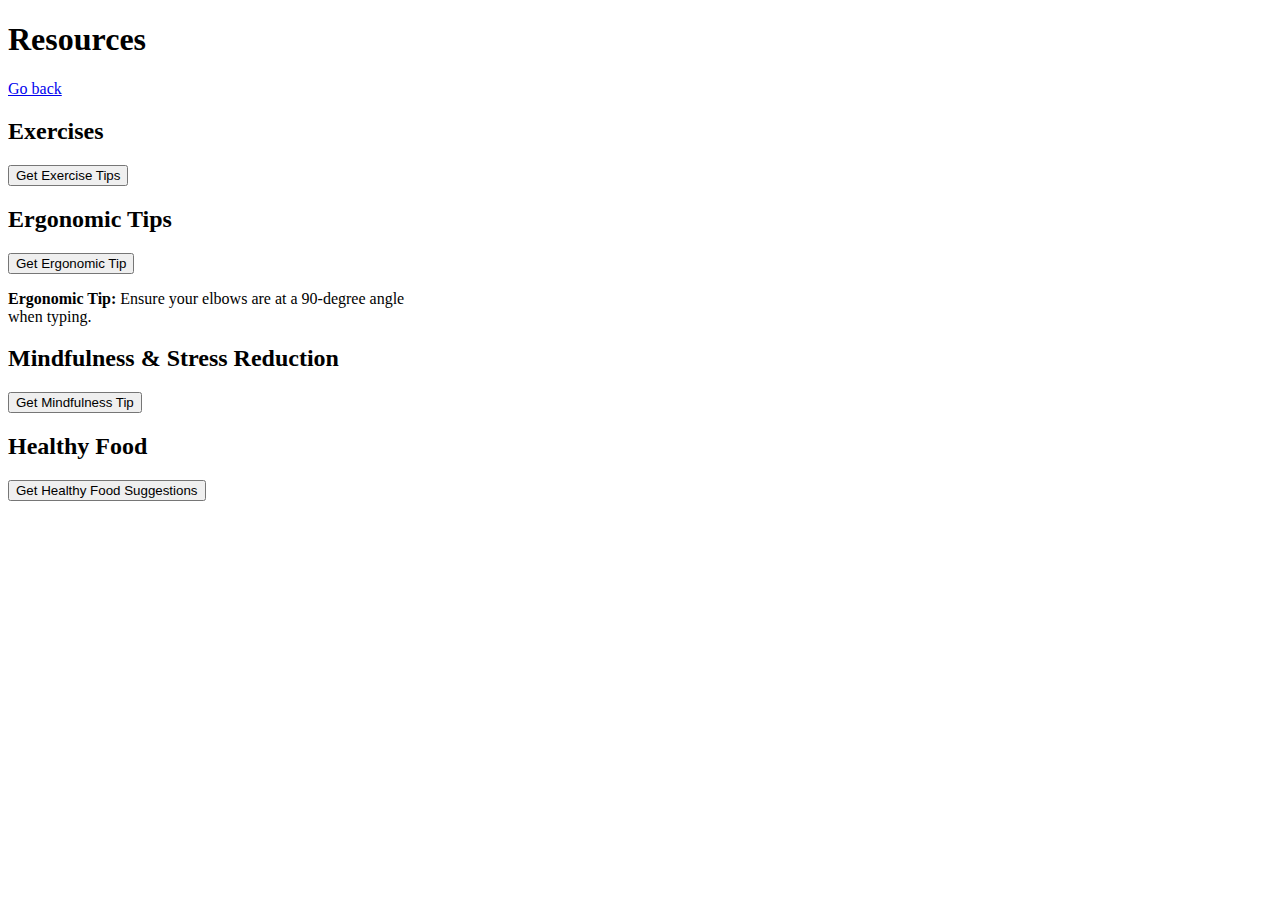
==== resources.html @ 4a131953 "refactoring" ====
<!DOCTYPE html>
<html lang="en">
<head>
    <meta charset="UTF-8">
    <meta name="viewport" content="width=device-width, initial-scale=1.0">
    <title>Healthy Dev Habits</title>
    <style>
        body {
            width: 400px; /* Adjust this value as needed */
        }
    </style>
</head>
<body>
    <div id="content">
        <h1>Resources</h1>
        <a href="index.html">Go back</a>
        <div>
            <h2>Exercises</h2>
            <button id="getExerciseTips">Get Exercise Tips</button>
            <ul id="exerciseTips"></ul>
        </div>
        
        <div class="ergonomic-tips">
            <h2>Ergonomic Tips</h2>
            <button id="getErgonomicTip">Get Ergonomic Tip</button>
            <div id="ergonomicTips">
            </div>
        </div>
        <div class="mindfulness-stress-reduction">
            <h2>Mindfulness & Stress Reduction</h2>
            <button id="getMindfulnessTip">Get Mindfulness Tip</button>
            <div id="mindfulnessTips">
                <!-- Mindfulness and stress reduction tips will be displayed here -->
            </div>
        </div>
        <div>
            <h2>Healthy Food</h2>
            <button id="getFoodSuggestions">Get Healthy Food Suggestions</button>
            <ul id="foodSuggestions"></ul>
        </div>
        

        <!-- <h1>Networking Opportunities</h1>
        <button id="getEventInfo">Get Networking Events</button>
        <ul id="eventList"></ul> -->

    </div>
    <script src="background.js"></script>
    <script src="exercise.js"></script>
    <script src="ergonomics.js"></script>
    <script src="mindfulness.js"></script>
    <script src="healthyfood.js"></script>
    <script src="networking.js"></script>
</body>
</html>
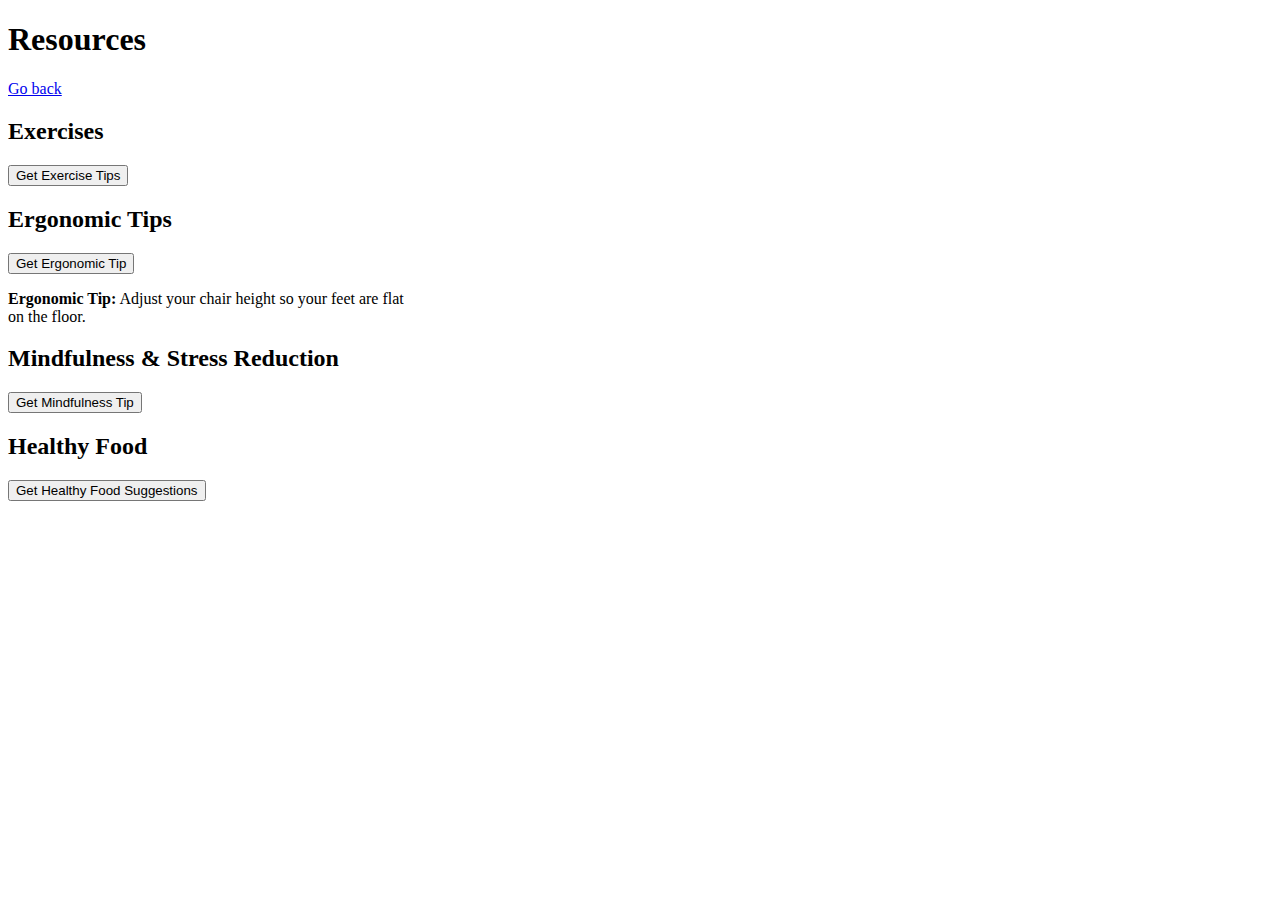
==== commit ca3d6204: "mindfulness refactoring" ====
--- a/resources.html
+++ b/resources.html
@@ -48,7 +48,7 @@
     <script src="background.js"></script>
     <script src="exercise.js"></script>
     <script src="ergonomics.js"></script>
-    <script src="mindfulness.js"></script>
+    <script src="mindfulnessTips.js"></script>
     <script src="healthyfood.js"></script>
     <script src="networking.js"></script>
 </body>
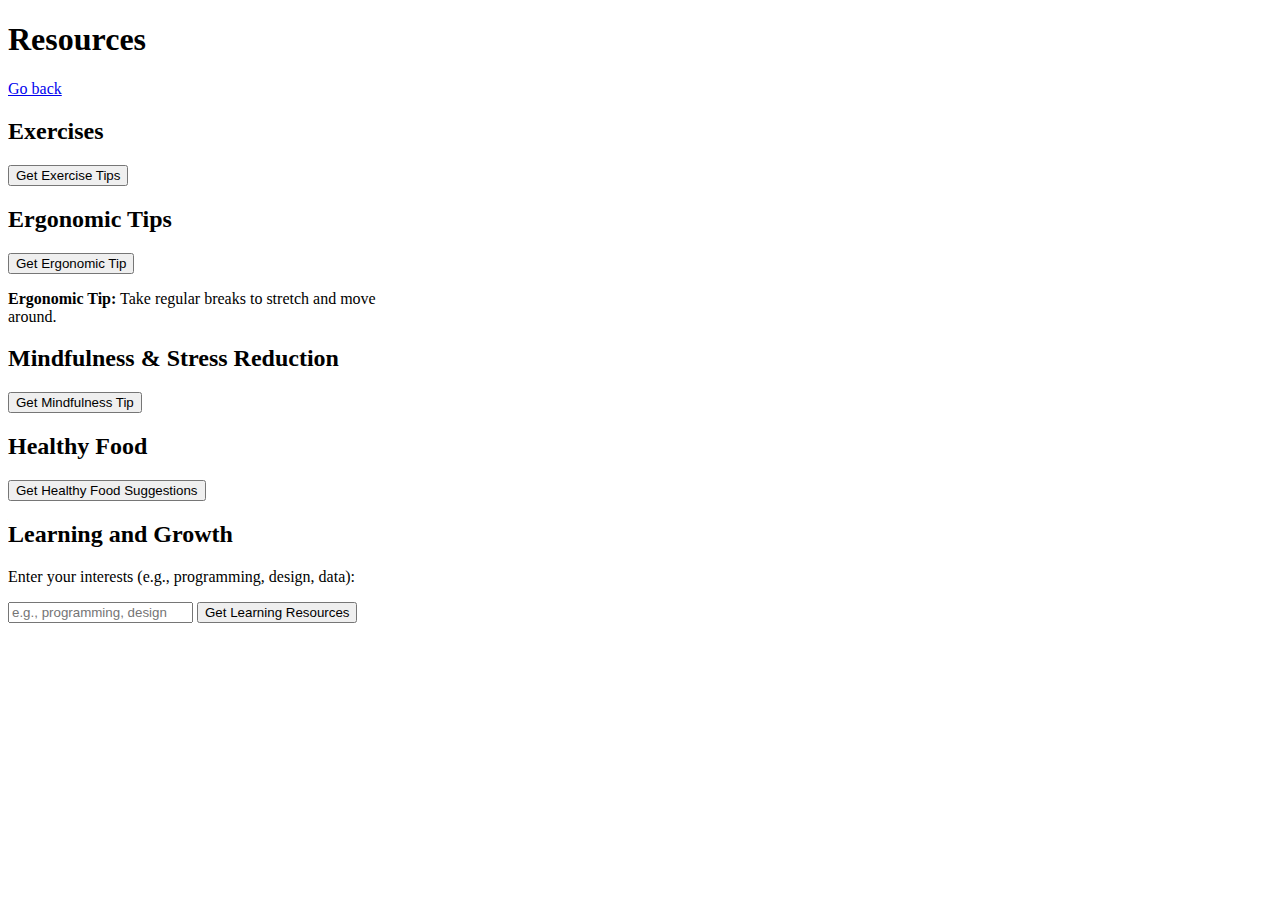
==== commit e17fd365: "refactoring" ====
--- a/resources.html
+++ b/resources.html
@@ -39,6 +39,13 @@
             <ul id="foodSuggestions"></ul>
         </div>
         
+        <div class="learning-section"></div>
+            <h2>Learning and Growth</h2>
+            <p>Enter your interests (e.g., programming, design, data):</p>
+            <input type="text" id="interestsInput" placeholder="e.g., programming, design">
+            <button id="suggestResources">Get Learning Resources</button>
+            <ul id="resourcesList"></ul>
+        </div>
 
         <!-- <h1>Networking Opportunities</h1>
         <button id="getEventInfo">Get Networking Events</button>
@@ -51,5 +58,6 @@
     <script src="mindfulnessTips.js"></script>
     <script src="healthyfood.js"></script>
     <script src="networking.js"></script>
+    <script src="learning.js"></script>
 </body>
 </html>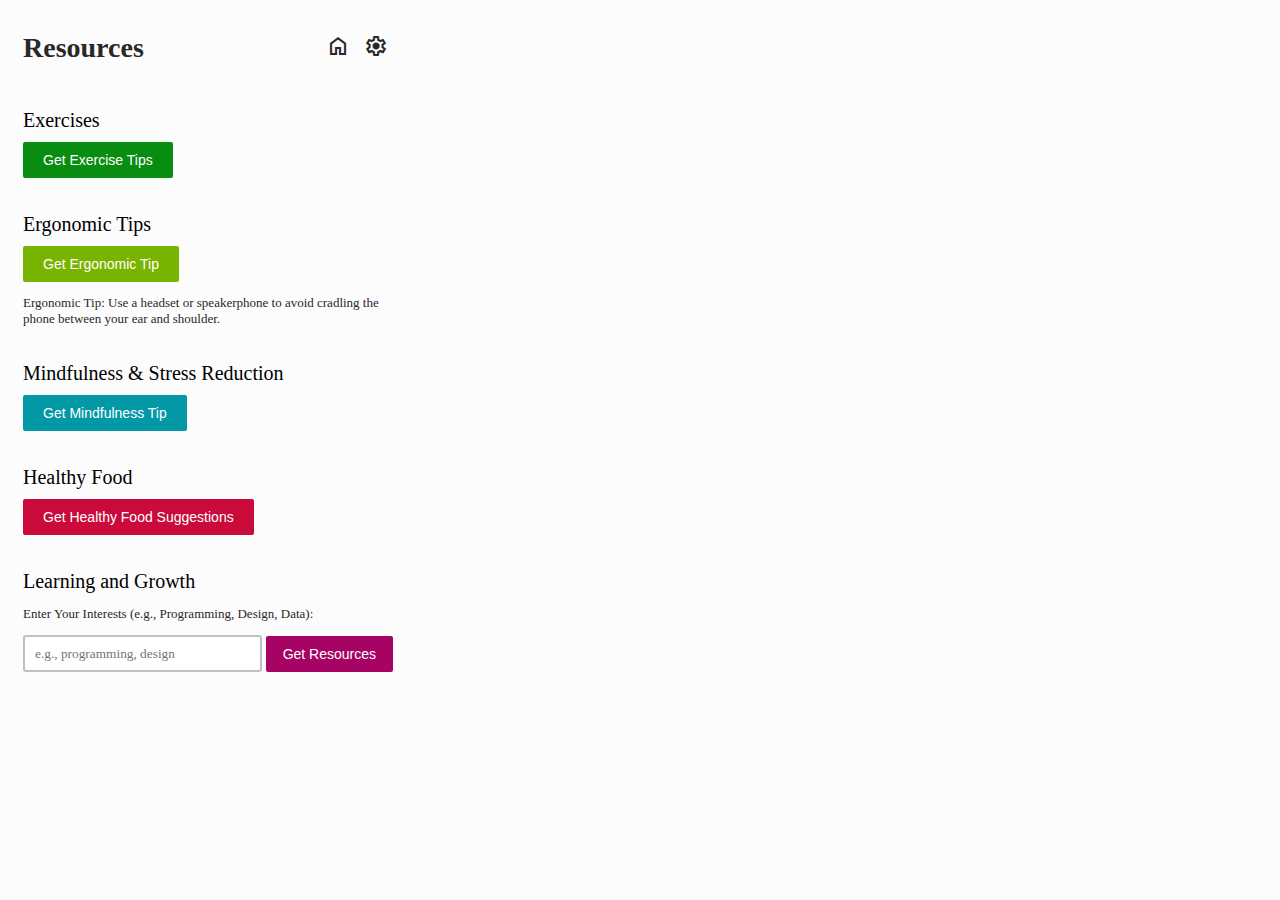
==== commit db686ef4: "updated reminders design and functionality" ====
--- a/resources.html
+++ b/resources.html
@@ -4,60 +4,71 @@
     <meta charset="UTF-8">
     <meta name="viewport" content="width=device-width, initial-scale=1.0">
     <title>Healthy Dev Habits</title>
-    <style>
-        body {
-            width: 400px; /* Adjust this value as needed */
-        }
-    </style>
+    <link rel="stylesheet" href="styles.css">
+    <link href="https://fonts.googleapis.com/css2?family=Material+Symbols+Outlined" rel="stylesheet" />
 </head>
 <body>
     <div id="content">
-        <h1>Resources</h1>
-        <a href="index.html">Go back</a>
-        <div>
-            <h2>Exercises</h2>
-            <button id="getExerciseTips">Get Exercise Tips</button>
-            <ul id="exerciseTips"></ul>
-        </div>
-        
-        <div class="ergonomic-tips">
-            <h2>Ergonomic Tips</h2>
-            <button id="getErgonomicTip">Get Ergonomic Tip</button>
-            <div id="ergonomicTips">
+        <div class="nav-bar">
+            <h1>Resources</h1>
+            <div>
+                <a href="index.html">
+                    <span class="material-symbols-outlined" style="color: #282828; margin: 0 5px; text-decoration: none;">
+                    home
+                    </span>
+                </a>
+               <a href="settings.html">
+                    <span class="material-symbols-outlined" style="color: #282828; margin: 0 5px;">
+                    settings
+                    </span>
+                </a>
             </div>
         </div>
-        <div class="mindfulness-stress-reduction">
-            <h2>Mindfulness & Stress Reduction</h2>
-            <button id="getMindfulnessTip">Get Mindfulness Tip</button>
-            <div id="mindfulnessTips">
-                <!-- Mindfulness and stress reduction tips will be displayed here -->
+        <div style="padding: 5px 15px;">
+        
+            <div class="exercise section">
+                <h2>Exercises</h2>
+                <button id="getExerciseTips" class="button" style="background-color: #088D11; margin-top: 10px;">Get Exercise Tips</button>
+                <ul id="exerciseTips"></ul>
+            </div>
+            
+            <div class="ergonomic-tips ergonomic section">
+                <h2>Ergonomic Tips</h2>
+                <button id="getErgonomicTip" class="button" style="background-color: #78B400; margin-top: 10px;">Get Ergonomic Tip</button>
+                <div id="ergonomicTips">
+                </div>
+            </div>
+            
+            <div class="mindfulness-stress-reduction section">
+                <h2>Mindfulness & Stress Reduction</h2>
+                <button id="getMindfulnessTip" class="button" style="background-color: #0398A6; margin-top: 10px;">Get Mindfulness Tip</button>
+                <div id="mindfulnessTips">
+                    
+                </div>
+            </div>
+
+            <div class="healthy-food section">
+                <h2>Healthy Food</h2>
+                <button id="getFoodSuggestions" class="button" style="background-color: #C90A3A; margin-top: 10px;">Get Healthy Food Suggestions</button>
+                <div id="foodSuggestions"></div>
+            </div>
+            
+            <div class="learning-section section">
+                <h2>Learning and Growth</h2>
+                <p>Enter Your Interests (e.g., Programming, Design, Data):</p>
+                <div class="input-button-section">
+                    <input type="text" id="interestsInput" placeholder="e.g., programming, design">
+                    <button id="suggestResources" class="button" style="background-color: #A60365; padding: 10px 17px;">Get Resources</button>  
+                </div>
+                <div id="resourcesList"></div>
             </div>
         </div>
-        <div>
-            <h2>Healthy Food</h2>
-            <button id="getFoodSuggestions">Get Healthy Food Suggestions</button>
-            <ul id="foodSuggestions"></ul>
-        </div>
-        
-        <div class="learning-section"></div>
-            <h2>Learning and Growth</h2>
-            <p>Enter your interests (e.g., programming, design, data):</p>
-            <input type="text" id="interestsInput" placeholder="e.g., programming, design">
-            <button id="suggestResources">Get Learning Resources</button>
-            <ul id="resourcesList"></ul>
-        </div>
-
-        <!-- <h1>Networking Opportunities</h1>
-        <button id="getEventInfo">Get Networking Events</button>
-        <ul id="eventList"></ul> -->
-
     </div>
     <script src="background.js"></script>
     <script src="exercise.js"></script>
     <script src="ergonomics.js"></script>
     <script src="mindfulnessTips.js"></script>
     <script src="healthyfood.js"></script>
-    <script src="networking.js"></script>
     <script src="learning.js"></script>
 </body>
 </html>--- a/styles.css
+++ b/styles.css
@@ -0,0 +1,81 @@
+body {
+    width: 400px;
+    font-family: 'Inter';
+    font-style: normal;
+    background-color: #FCFCFC;
+}
+h1 {  
+    font-weight: 600;
+    font-size: 28px;
+    color: #282828;
+}
+h2 {
+    font-weight: 500;
+    font-size: 20px;
+    margin-bottom: 0;
+}
+h3 {
+    font-weight: 400;
+}
+p {
+    font-weight: 300;
+    font-size: 13px;
+    color: #282828;
+}
+input {
+    border: 2px solid #C0C0C0;
+    border-radius: 3px;
+    padding: 5px 10px;
+    height: 23px;
+    width: 58%;
+    font-family: 'Inter';
+}
+a {
+    text-decoration: none;
+}
+.nav-bar {
+    padding: 5px 15px;
+    display: flex;
+    justify-content: space-between;
+    align-items: center;
+}
+.section {
+    margin-bottom: 35px;
+}
+.log-button {
+    border-radius: 100%;
+    border: none;
+    padding: 9px;
+    display: flex;
+    align-items: center;
+    justify-content: center;
+}
+.break-colors {
+    color: #C55A13; 
+}
+.water-colors {
+   color: #034AA6;
+}
+.sleep-colors {
+    color: #5E33C1;
+}
+.work-colors {
+    color: #088D11;
+}
+.mindfulness-colors {
+    color: #008894;
+}
+.input-button-section {
+    display: flex; 
+    justify-content: space-between; 
+    align-items: center;
+}
+.button {
+    border-radius: 2px;
+    font-weight: 500;
+    font-size: 14px;
+    color: #FFFFFF;
+    padding: 10px 20px;
+    border: none;
+}
+
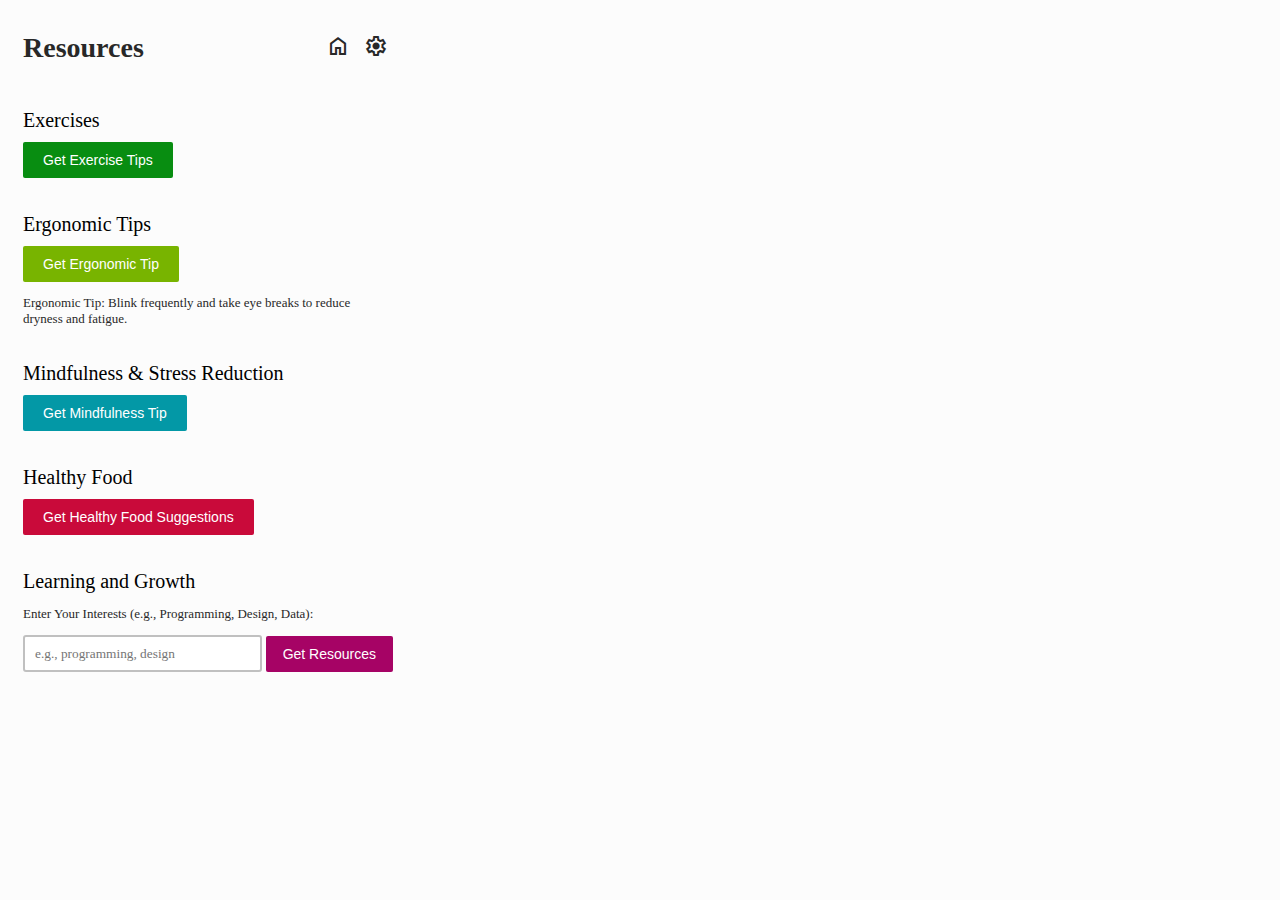
==== commit 9c368ded: "fixed reminder interval settings" ====
--- a/resources.html
+++ b/resources.html
@@ -64,7 +64,6 @@
             </div>
         </div>
     </div>
-    <script src="background.js"></script>
     <script src="exercise.js"></script>
     <script src="ergonomics.js"></script>
     <script src="mindfulnessTips.js"></script>
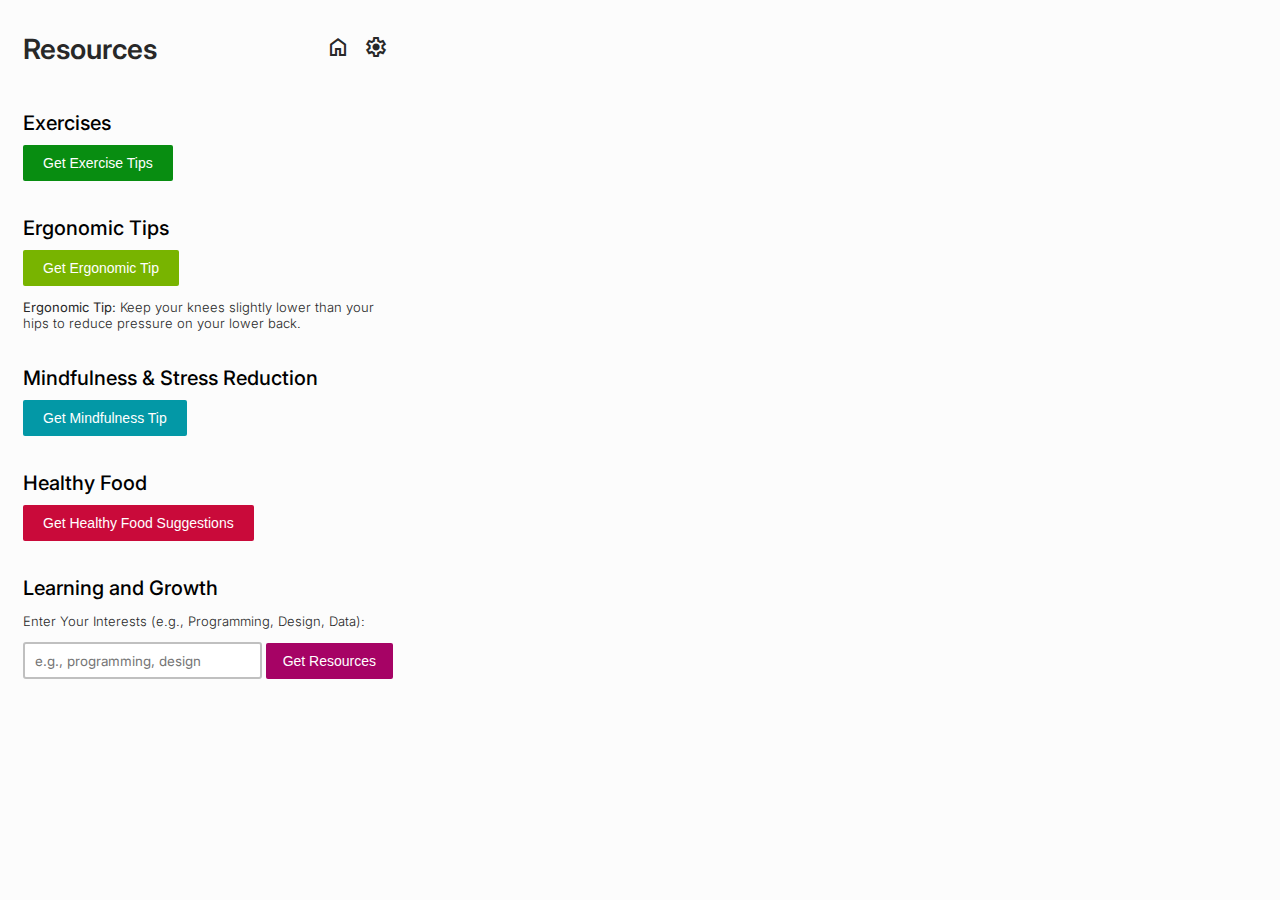
==== commit ca591d30: "fixed reminders and imports" ====
--- a/resources.html
+++ b/resources.html
@@ -6,6 +6,9 @@
     <title>Healthy Dev Habits</title>
     <link rel="stylesheet" href="styles.css">
     <link href="https://fonts.googleapis.com/css2?family=Material+Symbols+Outlined" rel="stylesheet" />
+    <link rel="preconnect" href="https://fonts.googleapis.com">
+    <link rel="preconnect" href="https://fonts.gstatic.com" crossorigin>
+    <link href="https://fonts.googleapis.com/css2?family=Inter:ital,opsz,wght@0,14..32,100..900;1,14..32,100..900&display=swap" rel="stylesheet">
 </head>
 <body>
     <div id="content">
